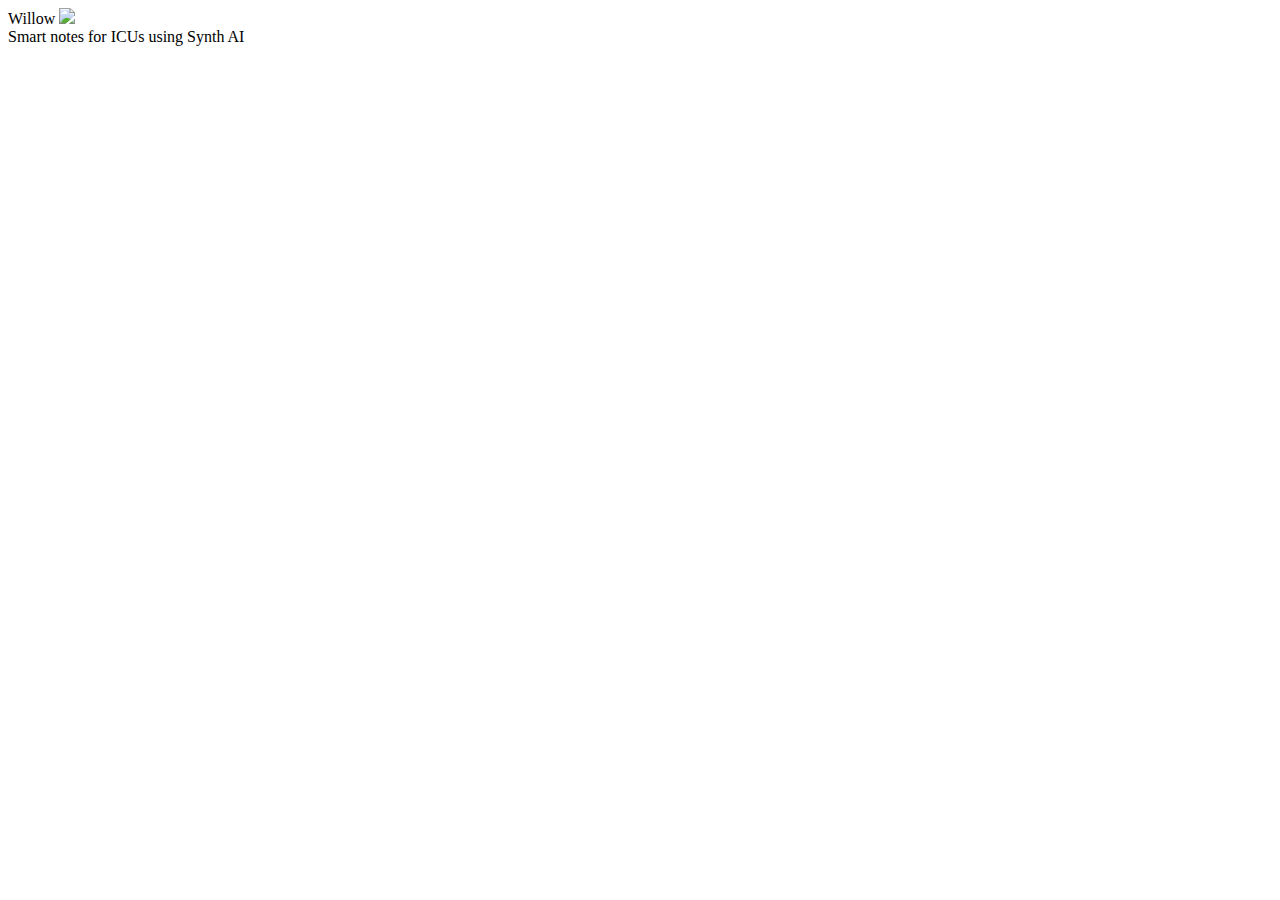
==== index.html @ 760d7712 "test" ====
<!DOCTYPE html>
<html lang="en">

<head>
    <meta charset="UTF-8">
    <meta http-equiv="X-UA-Compatible" content="IE=edge">
    <meta name="viewport" content="width=device-width, initial-scale=1.0">
    <title>Willow</title>

    <link rel="stylesheet" href="styles.css">

    <script defer src="script.js"></script>
</head>

<body>
    <div class="welcome-box">
        <div class="willow-text font-bold child">Willow <img src="willow-logo.png" class="willow-logo"
                style="max-width: 190px;"></div>
        <div class=" willow-subtext font-light child">Smart notes for ICUs using Synth AI</div>
        <div data-paperform-id="clarityhealth"></div>
        <script>(function () { var script = document.createElement('script'); script.src = "https://paperform.co/__embed.min.js"; document.body.appendChild(script); })()</script>
        <div class="circle-background blue"></div>
        <div class="circle-background purple"></div>
        <div class="circle-background dark-blue"></div>
    </div>

</body>

</html>
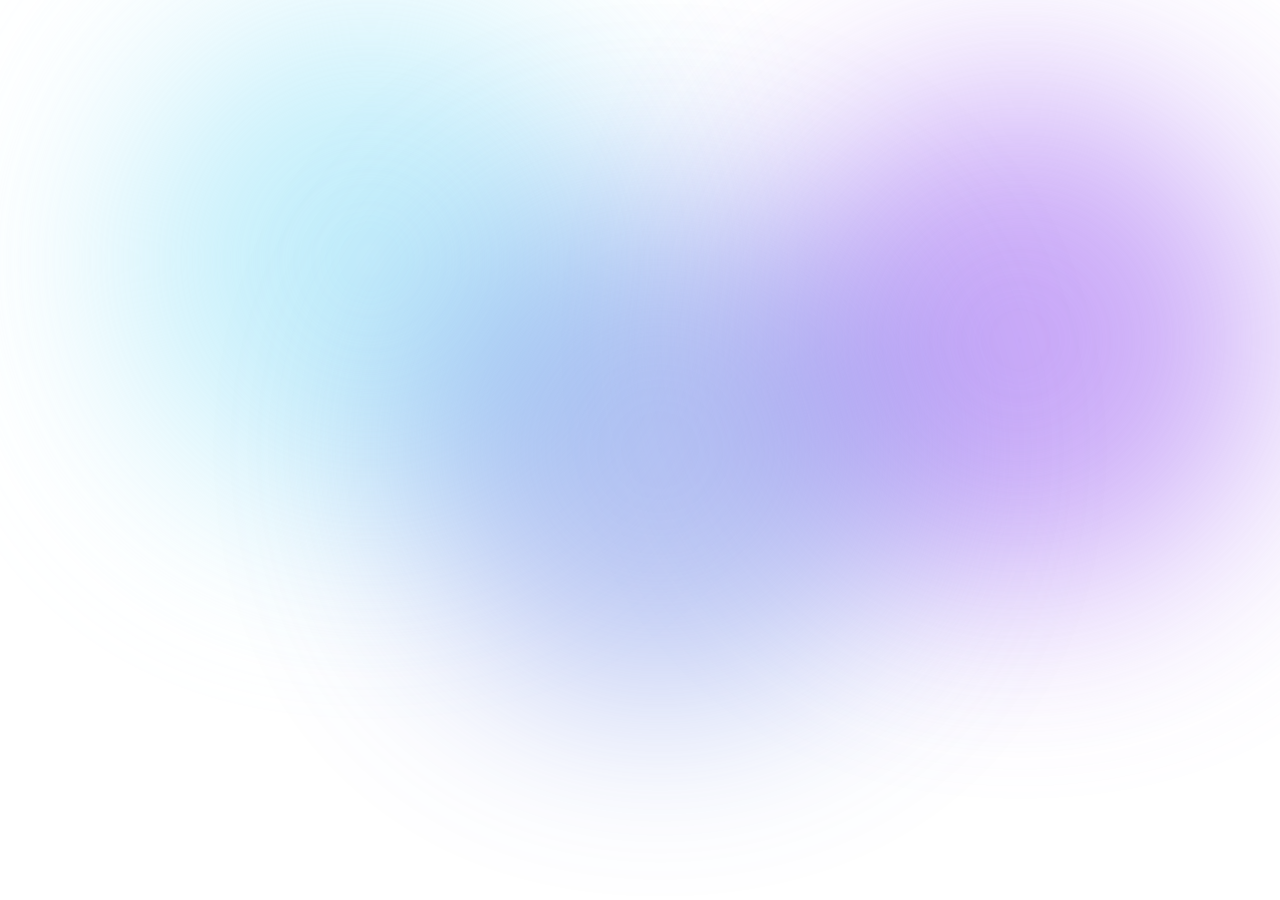
==== commit 177e13e2: "sign up" ====
--- a/index.html
+++ b/index.html
@@ -17,8 +17,10 @@
         <div class="willow-text font-bold child">Willow <img src="willow-logo.png" class="willow-logo"
                 style="max-width: 190px;"></div>
         <div class=" willow-subtext font-light child">Smart notes for ICUs using Synth AI</div>
-        <div data-paperform-id="clarityhealth"></div>
-        <script>(function () { var script = document.createElement('script'); script.src = "https://paperform.co/__embed.min.js"; document.body.appendChild(script); })()</script>
+        <button class="child sign-up" data-tf-popup="YIwBvP3e" data-tf-opacity="100" data-tf-size="100"
+            data-tf-iframe-props="title=Email" data-tf-transitive-search-params data-tf-medium="snippet">Sign up to the
+            waitlist</button>
+        <script src="//embed.typeform.com/next/embed.js"></script>
         <div class="circle-background blue"></div>
         <div class="circle-background purple"></div>
         <div class="circle-background dark-blue"></div>
--- a/styles.css
+++ b/styles.css
@@ -0,0 +1,157 @@
+:root {
+  --background-light: #f4f4f4;
+  --background-dark: #26272b;
+  --color-blue: #b5ebfa;
+  --color-purple: #bc93f6;
+  --color-dark-blue: #4d6de0;
+}
+
+* {
+  margin: 0;
+  padding: 0;
+  box-sizing: border-box;
+}
+
+html {
+  font-size: 62.5%;
+}
+
+@font-face {
+  font-family: OutfitLight;
+  src: url(./Outfit-Light.ttf);
+}
+
+.font-light {
+  font-family: OutfitLight;
+}
+
+@font-face {
+  font-family: OutfitMedium;
+  src: url(./Outfit-Medium.ttf);
+}
+
+.font-medium {
+  font-family: OutfitMedium;
+}
+
+@font-face {
+  font-family: OutfitBold;
+  src: url(./Outfit-Bold.ttf);
+}
+
+.font-bold {
+  font-family: OutfitBold;
+}
+
+body {
+  color: var(--background-dark);
+  padding: 0 20px;
+}
+
+.welcome-box {
+  position: relative;
+  width: 100vw;
+  height: 100vh;
+  display: flex;
+  gap: 20px;
+  flex-direction: column;
+  justify-content: center;
+  align-items: center;
+}
+
+.willow-text {
+  font-size: 14rem;
+  transform: scale(0.5);
+}
+
+.willow-subtext {
+  font-size: 3.5rem;
+}
+
+.coming-soon {
+  font-size: 2rem;
+  margin-top: 30px;
+  padding: 20px;
+  border: 2px solid var(--background-dark);
+  border-radius: 100px;
+  text-align: center;
+  min-width: 300px;
+}
+
+.circle-background {
+  position: absolute;
+  height: 500px;
+  width: 500px;
+  border-radius: 50%;
+  filter: blur(100px);
+  z-index: -1;
+  opacity: 0.8;
+}
+
+.blue {
+  background: var(--color-blue);
+  top: 10px;
+  left: 100px;
+}
+
+.purple {
+  background: var(--color-purple);
+  top: 90px;
+  left: 750px;
+}
+
+.dark-blue {
+  background: var(--color-dark-blue);
+  top: 200px;
+  opacity: 0.4;
+}
+
+.sign-up {
+  max-width: 100%;
+  white-space: nowrap;
+  overflow: hidden;
+  text-overflow: ellipsis;
+  background-color: #0445af;
+  color: #fff;
+  font-size: 20px;
+  border-radius: 25px;
+  padding: 0 33px;
+  font-weight: bold;
+  height: 50px;
+  cursor: pointer;
+  line-height: 50px;
+  text-align: center;
+  margin: 10px 0 0 0;
+  text-decoration: none;
+  border: none;
+}
+
+.child {
+  transform: scale(0);
+  transition: opacity 0.5s;
+  opacity: 0;
+}
+
+.open {
+  animation: opened 1s;
+  animation-fill-mode: forwards;
+  opacity: 1;
+}
+
+@keyframes opened {
+  0% {
+    transform: scale(0.5);
+  }
+
+  60% {
+    transform: scale(1.03);
+  }
+
+  80% {
+    transform: scale(0.97);
+  }
+
+  100% {
+    transform: scale(1);
+  }
+}
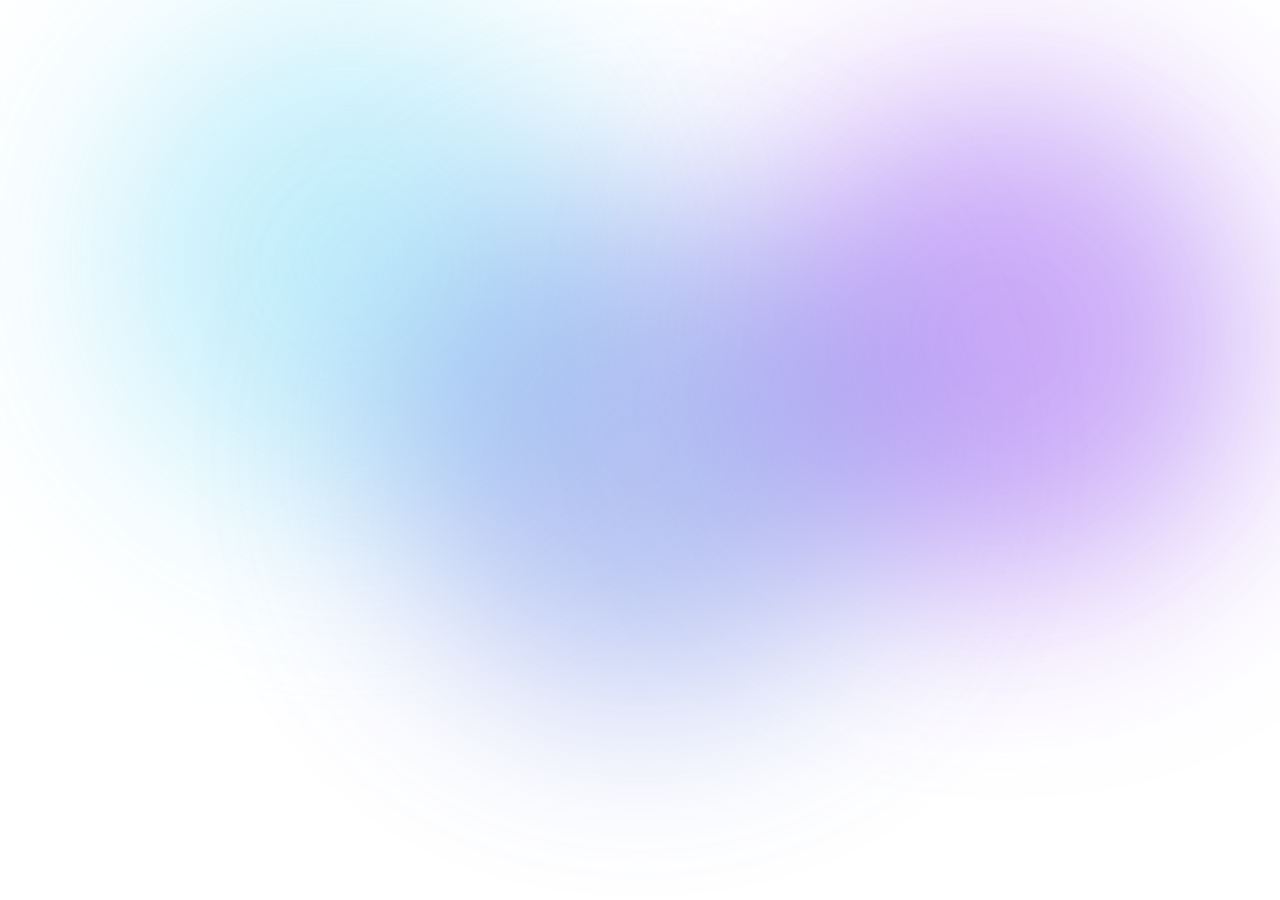
==== commit 84d9853b: "added data page" ====
--- a/index.html
+++ b/index.html
@@ -14,7 +14,7 @@
 
 <body>
     <div class="welcome-box">
-        <div class="willow-text font-bold child">Willow <img src="willow-logo.png" class="willow-logo"
+        <div class="willow-text font-bold child">Willow<img src="willow-logo.png" class="willow-logo"
                 style="max-width: 190px;"></div>
         <div class=" willow-subtext font-light child">Smart notes for ICUs using Synth AI</div>
         <button class="child sign-up" data-tf-popup="YIwBvP3e" data-tf-opacity="100" data-tf-size="100"
--- a/styles.css
+++ b/styles.css
@@ -45,7 +45,7 @@
 
 body {
   color: var(--background-dark);
-  padding: 0 20px;
+  padding: 0;
 }
 
 .welcome-box {
@@ -121,7 +121,7 @@
   cursor: pointer;
   line-height: 50px;
   text-align: center;
-  margin: 10px 0 0 0;
+  margin: 30px 0 0 0;
   text-decoration: none;
   border: none;
 }
